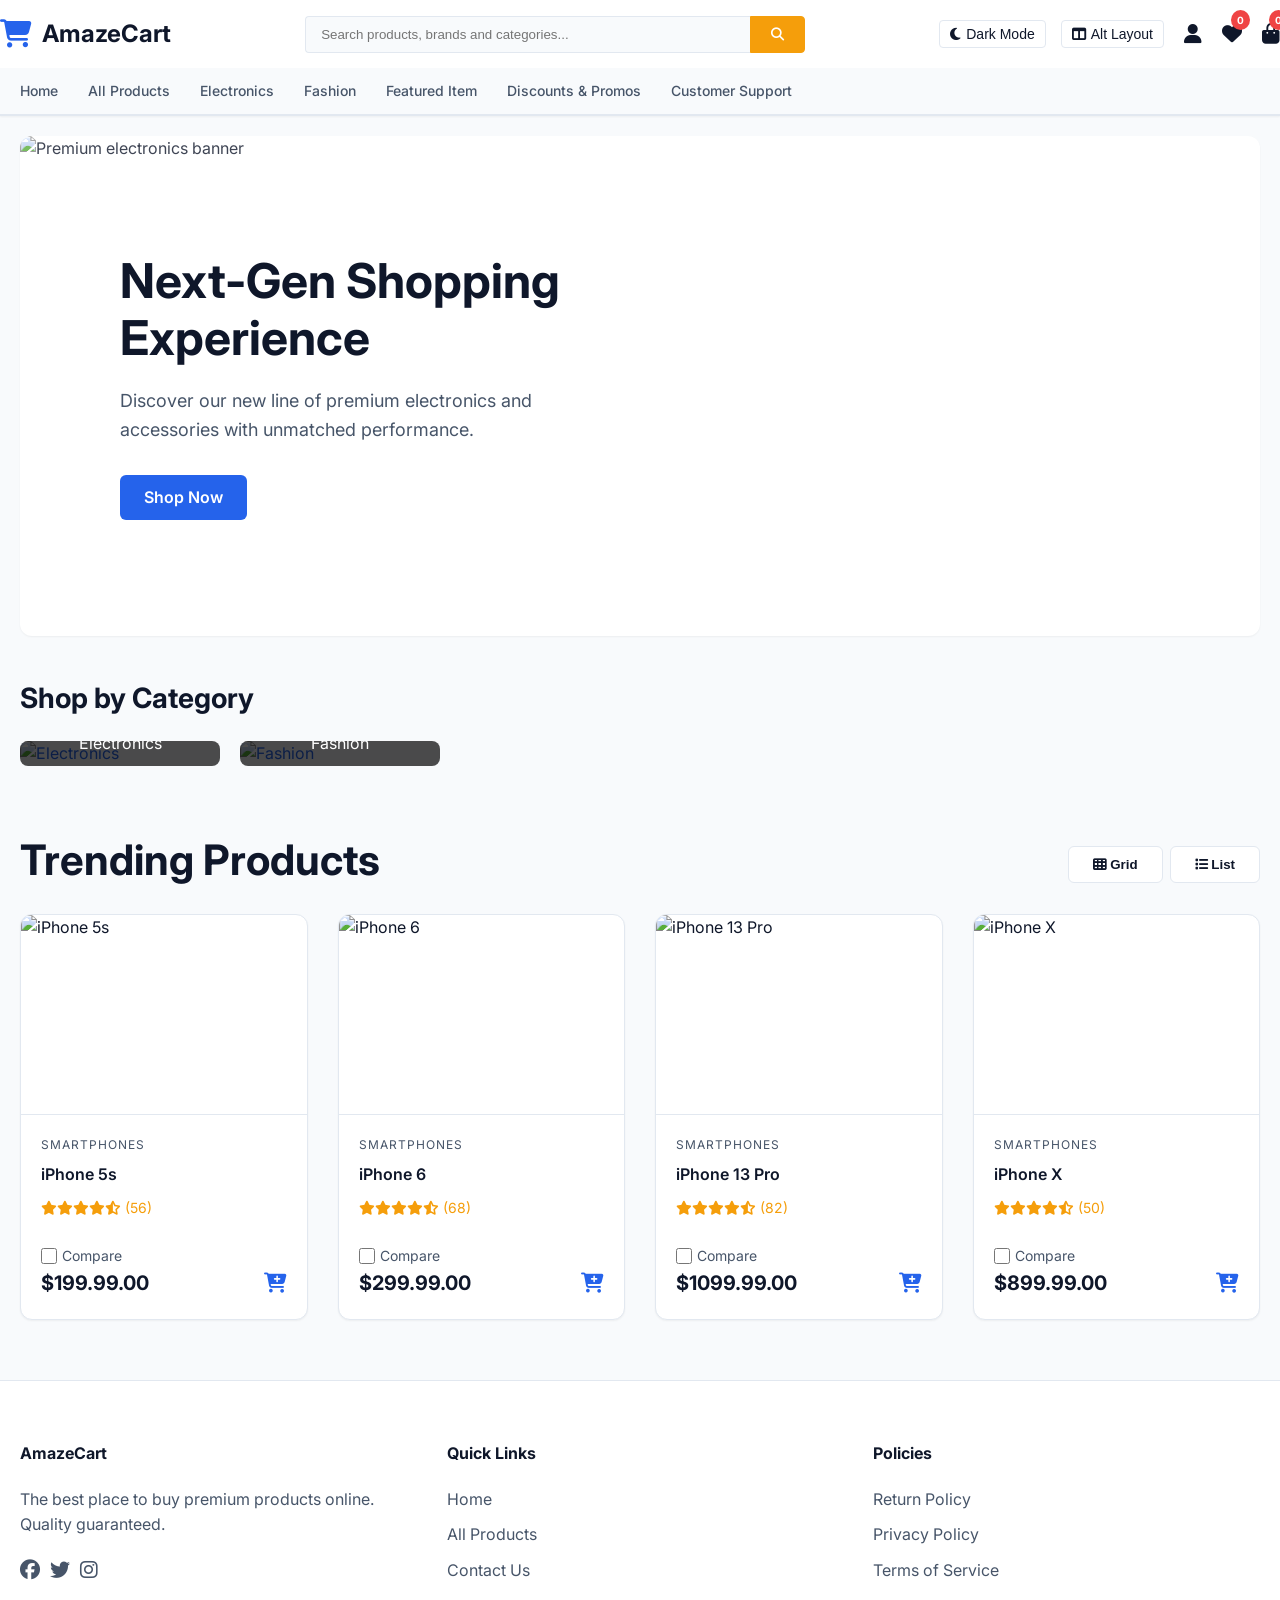
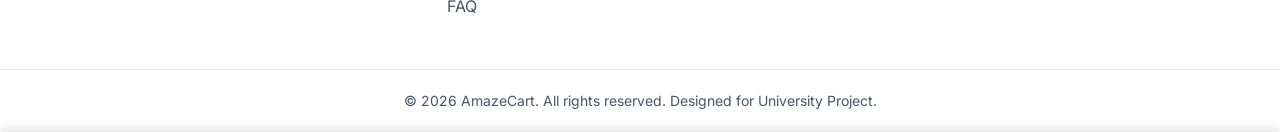
==== index.html @ 75f3d653 "first commit" ====
<!DOCTYPE html>
<html lang="en" data-theme="light">
<head>
  <meta charset="UTF-8">
  <meta name="viewport" content="width=device-width, initial-scale=1.0">
  <title>AmazeCart - Professional Online Shopping</title>
  <meta name="description" content="AmazeCart is a highly professional e-commerce platform offering premium products with dynamic features.">
  
  <!-- FontAwesome for Icons -->
  <link rel="stylesheet" href="https://cdnjs.cloudflare.com/ajax/libs/font-awesome/6.4.0/css/all.min.css">
  <!-- Stylesheet -->
  <link rel="stylesheet" href="styles/main.css">
</head>
<body>

 <!-- Header -->
  <header>
    <div class="container top-bar">
      <div class="logo">
        <i class="fas fa-shopping-cart"></i>
        <span>AmazeCart</span>
      </div>
      
      <div class="search-bar">
        <input type="text" placeholder="Search products, brands and categories...">
        <button type="submit"><i class="fas fa-search"></i></button>
      </div>
      
      <div class="nav-icons">
        <div class="controls">
          <button id="theme-toggle" class="theme-toggle">
            <i class="fas fa-moon"></i> Dark Mode
          </button>
          <button id="layout-toggle" class="layout-toggle">
            <i class="fas fa-columns"></i> Alt Layout
          </button>
        </div>
        
        <a href="login.html" class="nav-icon" title="Login / Register">
          <i class="fas fa-user"></i>
        </a>
        <div class="nav-icon" title="Wishlist">
          <i class="fas fa-heart"></i>
          <span class="badge">0</span>
        </div>
        <a href="cart.html" class="nav-icon" title="Cart">
          <i class="fas fa-shopping-bag"></i>
          <span class="badge cart-count">0</span>
        </a>
      </div>
    </div>
    
    <nav class="main-nav">
      <div class="container">
        <ul>
          <li><a href="index.html">Home</a></li>
          <li><a href="products.html">All Products</a></li>
          <li><a href="products.html?category=electronics">Electronics</a></li>
          <li><a href="products.html?category=fashion">Fashion</a></li>
          <li><a href="product-details.html">Featured Item</a></li>
          <li><a href="discounts.html">Discounts &amp; Promos</a></li>
          <li><a href="feedback.html">Customer Support</a></li>
        </ul>
      </div>
    </nav>
  </header>

  <main class="container">
    <!-- Hero Section -->
    <section class="hero">
      <img src="https://images.unsplash.com/photo-1607082348824-0a96f2a4b9da?auto=format&fit=crop&q=80&w=2070" alt="Premium electronics banner" class="hero-bg">
      <div class="hero-content">
        <h1>Next-Gen Shopping Experience</h1>
        <p>Discover our new line of premium electronics and accessories with unmatched performance.</p>
        <a href="products.html" class="btn btn-primary">Shop Now</a>
      </div>
    </section>

    <!-- Categories -->
    <section>
      <h2 class="section-title">Shop by Category</h2>
      <!-- Image Links with Captions -->
      <div style="display: flex; gap: 20px; overflow-x: auto; padding-bottom: 20px;">
        <figure style="min-width: 200px; border-radius: 8px; overflow: hidden; position: relative;">
          <a href="products.html?category=electronics">
            <img src="https://images.unsplash.com/photo-1498049794561-7780e7231661?auto=format&fit=crop&q=80&w=600" alt="Electronics" style="width: 100%; height: 150px; object-fit: cover;">
            <figcaption style="position: absolute; bottom: 0; background: rgba(0,0,0,0.7); color: white; width: 100%; text-align: center; padding: 10px;">Electronics</figcaption>
          </a>
        </figure>
        <figure style="min-width: 200px; border-radius: 8px; overflow: hidden; position: relative;">
          <a href="products.html?category=fashion">
            <img src="https://images.unsplash.com/photo-1445205170230-053b83016050?auto=format&fit=crop&q=80&w=600" alt="Fashion" style="width: 100%; height: 150px; object-fit: cover;">
            <figcaption style="position: absolute; bottom: 0; background: rgba(0,0,0,0.7); color: white; width: 100%; text-align: center; padding: 10px;">Fashion</figcaption>
          </a>
        </figure>
      </div>
    </section>

    <!-- Featured Products -->
    <section>
      <div class="section-title">
        <h2>Trending Products</h2>
        <div>
          <button id="grid-view-btn" class="btn btn-secondary active"><i class="fas fa-th"></i> Grid</button>
          <button id="list-view-btn" class="btn btn-secondary"><i class="fas fa-list"></i> List</button>
        </div>
      </div>
      
      <div id="product-container" class="product-grid">
        <div class="product-card">
          <span class="badge-discount">-20%</span>
            <img src="https://cdn.dummyjson.com/product-images/smartphones/iphone-5s/thumbnail.webp" alt="iPhone 5s" class="product-card-img">
          <div class="product-card-body">
            <div class="product-category">Smartphones</div>
            <a href="product-details.html"><h3 class="product-title">iPhone 5s</h3></a>
            <div class="product-rating">
              <i class="fas fa-star"></i><i class="fas fa-star"></i><i class="fas fa-star"></i><i class="fas fa-star"></i><i class="fas fa-star-half-alt"></i> (56)
            </div>
            <label class="compare-label"><input type="checkbox" class="compare-checkbox" data-id="p1" data-title="iPhone 5s" data-image="https://cdn.dummyjson.com/product-images/smartphones/iphone-5s/thumbnail.webp" data-price="$199.99.00" data-category="Smartphones" data-rating="2.83 / 5"> Compare</label>
            <div class="product-price-row">
              <span class="product-price">$199.99.00</span>
              <button class="add-to-cart-btn" title="Add to Cart"><i class="fas fa-cart-plus"></i></button>
            </div>
          </div>
        </div>
        <div class="product-card">
          <img src="https://cdn.dummyjson.com/product-images/smartphones/iphone-6/thumbnail.webp" alt="iPhone 6" class="product-card-img">
          <div class="product-card-body">
            <div class="product-category">Smartphones</div>
            <a href="product-details.html"><h3 class="product-title">iPhone 6</h3></a>
            <div class="product-rating">
              <i class="fas fa-star"></i><i class="fas fa-star"></i><i class="fas fa-star"></i><i class="fas fa-star"></i><i class="fas fa-star-half-alt"></i> (68)
            </div>
            <label class="compare-label"><input type="checkbox" class="compare-checkbox" data-id="p2" data-title="iPhone 6" data-image="https://cdn.dummyjson.com/product-images/smartphones/iphone-6/thumbnail.webp" data-price="$299.99.00" data-category="Smartphones" data-rating="3.41 / 5"> Compare</label>
            <div class="product-price-row">
              <span class="product-price">$299.99.00</span>
              <button class="add-to-cart-btn" title="Add to Cart"><i class="fas fa-cart-plus"></i></button>
            </div>
          </div>
        </div>
        <div class="product-card">
          <img src="https://cdn.dummyjson.com/product-images/smartphones/iphone-13-pro/thumbnail.webp" alt="iPhone 13 Pro" class="product-card-img">
          <div class="product-card-body">
            <div class="product-category">Smartphones</div>
            <a href="product-details.html"><h3 class="product-title">iPhone 13 Pro</h3></a>
            <div class="product-rating">
              <i class="fas fa-star"></i><i class="fas fa-star"></i><i class="fas fa-star"></i><i class="fas fa-star"></i><i class="fas fa-star-half-alt"></i> (82)
            </div>
            <label class="compare-label"><input type="checkbox" class="compare-checkbox" data-id="p3" data-title="iPhone 13 Pro" data-image="https://cdn.dummyjson.com/product-images/smartphones/iphone-13-pro/thumbnail.webp" data-price="$1099.99.00" data-category="Smartphones" data-rating="4.12 / 5"> Compare</label>
            <div class="product-price-row">
              <span class="product-price">$1099.99.00</span>
              <button class="add-to-cart-btn" title="Add to Cart"><i class="fas fa-cart-plus"></i></button>
            </div>
          </div>
        </div>
        <div class="product-card">
          <img src="https://cdn.dummyjson.com/product-images/smartphones/iphone-x/thumbnail.webp" alt="iPhone X" class="product-card-img">
          <div class="product-card-body">
            <div class="product-category">Smartphones</div>
            <a href="product-details.html"><h3 class="product-title">iPhone X</h3></a>
            <div class="product-rating">
              <i class="fas fa-star"></i><i class="fas fa-star"></i><i class="fas fa-star"></i><i class="fas fa-star"></i><i class="fas fa-star-half-alt"></i> (50)
            </div>
            <label class="compare-label"><input type="checkbox" class="compare-checkbox" data-id="p4" data-title="iPhone X" data-image="https://cdn.dummyjson.com/product-images/smartphones/iphone-x/thumbnail.webp" data-price="$899.99.00" data-category="Smartphones" data-rating="2.51 / 5"> Compare</label>
            <div class="product-price-row">
              <span class="product-price">$899.99.00</span>
              <button class="add-to-cart-btn" title="Add to Cart"><i class="fas fa-cart-plus"></i></button>
            </div>
          </div>
        </div>
      </div>
    </section>
  </main>

  <!-- Footer -->
  <footer>
    <div class="container footer-grid">
      <div class="footer-col">
        <h4>AmazeCart</h4>
        <p style="color: var(--text-secondary); margin-bottom: 20px;">The best place to buy premium products online. Quality guaranteed.</p>
        <div style="display: flex; gap: 10px;">
          <a href="#"><i class="fab fa-facebook fa-lg"></i></a>
          <a href="#"><i class="fab fa-twitter fa-lg"></i></a>
          <a href="#"><i class="fab fa-instagram fa-lg"></i></a>
        </div>
      </div>
      <div class="footer-col">
        <h4>Quick Links</h4>
        <ul>
          <li><a href="index.html">Home</a></li>
          <li><a href="products.html">All Products</a></li>
          <li><a href="feedback.html">Contact Us</a></li>
          <li><a href="#">FAQ</a></li>
        </ul>
      </div>
      <div class="footer-col">
        <h4>Policies</h4>
        <ul>
          <li><a href="#">Return Policy</a></li>
          <li><a href="#">Privacy Policy</a></li>
          <li><a href="#">Terms of Service</a></li>
        </ul>
      </div>
    </div>
    <div class="footer-bottom">
      &copy; 2026 AmazeCart. All rights reserved. Designed for University Project.
    </div>
  </footer>

  <!-- Comparison Bar -->
  <div id="compare-bar" class="compare-bar">
    <div class="container" style="display: flex; justify-content: space-between; align-items: center; width: 100%;">
      <div id="compare-bar-content" class="compare-bar-content">
      </div>
      <div class="compare-actions">
        <span><span id="compare-count">0</span> / 4</span>
        <button id="clear-compare-btn" class="btn btn-secondary">Clear</button>
        <button id="compare-btn" class="btn btn-primary">Compare</button>
      </div>
    </div>
  </div>

  <!-- Comparison Modal -->
  <div id="compare-modal" class="compare-modal">
    <div class="compare-modal-content">
      <button id="close-compare-modal" class="close-modal"><i class="fas fa-times"></i></button>
      <h2>Product Comparison</h2>
      <div style="overflow-x: auto;">
        <table class="compare-table">
          <thead>
            <tr id="compare-table-head">
              <th>Product Feature</th>
            </tr>
          </thead>
          <tbody>
            <tr id="compare-table-price">
              <th>Price</th>
            </tr>
            <tr id="compare-table-category">
              <th>Category</th>
            </tr>
            <tr id="compare-table-rating">
              <th>Rating</th>
            </tr>
          </tbody>
        </table>
      </div>
    </div>
  </div>

  <script src="scripts/main.js"></script>
</body>
</html>
---- styles/main.css ----
@import url('https://fonts.googleapis.com/css2?family=Inter:wght@300;400;500;600;700&display=swap');

:root {
  /* Default Light Theme (Theme 1) */
  --bg-color: #f8fafc;
  --surface-color: #ffffff;
  --text-primary: #0f172a;
  --text-secondary: #475569;
  --accent-primary: #2563eb;
  --accent-hover: #1d4ed8;
  --accent-secondary: #f59e0b;
  --border-color: #e2e8f0;
  --success-color: #10b981;
  --error-color: #ef4444;
  --shadow-sm: 0 1px 2px 0 rgba(0, 0, 0, 0.05);
  --shadow-md: 0 4px 6px -1px rgba(0, 0, 0, 0.1), 0 2px 4px -1px rgba(0, 0, 0, 0.06);
  --shadow-lg: 0 10px 15px -3px rgba(0, 0, 0, 0.1), 0 4px 6px -2px rgba(0, 0, 0, 0.05);
  --transition-speed: 0.3s;
  --layout-container-width: 1280px;
}

[data-theme="dark"] {
  /* Dark Theme (Theme 2) */
  --bg-color: #0f172a;
  --surface-color: #1e293b;
  --text-primary: #f8fafc;
  --text-secondary: #94a3b8;
  --accent-primary: #3b82f6;
  --accent-hover: #60a5fa;
  --accent-secondary: #fbbf24;
  --border-color: #334155;
  --shadow-sm: 0 1px 2px 0 rgba(0,0,0,0.5);
  --shadow-md: 0 4px 6px -1px rgba(0,0,0,0.5), 0 2px 4px -1px rgba(0,0,0,0.3);
  --shadow-lg: 0 10px 15px -3px rgba(0,0,0,0.5), 0 4px 6px -2px rgba(0,0,0,0.3);
}

* {
  margin: 0;
  padding: 0;
  box-sizing: border-box;
}

body {
  font-family: 'Inter', sans-serif;
  background-color: var(--bg-color);
  color: var(--text-primary);
  line-height: 1.6;
  transition: background-color var(--transition-speed) ease, color var(--transition-speed) ease;
}

a {
  text-decoration: none;
  color: var(--accent-primary);
  transition: color 0.2s ease;
}

a:hover {
  color: var(--accent-hover);
}

ul {
  list-style: none;
}

.container {
  max-width: var(--layout-container-width);
  margin: 0 auto;
  padding: 0 20px;
}

/* Header */
header {
  background-color: var(--surface-color);
  border-bottom: 1px solid var(--border-color);
  position: sticky;
  top: 0;
  z-index: 100;
  box-shadow: var(--shadow-sm);
  transition: background-color var(--transition-speed), border-color var(--transition-speed);
}

.top-bar {
  display: flex;
  justify-content: space-between;
  align-items: center;
  padding: 15px 0;
}

.logo {
  font-size: 24px;
  font-weight: 700;
  color: var(--text-primary);
  display: flex;
  align-items: center;
  gap: 10px;
}

.logo i {
  color: var(--accent-primary);
  font-size: 28px;
}

.search-bar {
  display: flex;
  flex: 1;
  max-width: 500px;
  margin: 0 40px;
}

.search-bar input {
  width: 100%;
  padding: 10px 15px;
  border: 1px solid var(--border-color);
  border-right: none;
  border-radius: 4px 0 0 4px;
  background-color: var(--bg-color);
  color: var(--text-primary);
  outline: none;
}

.search-bar button {
  padding: 10px 20px;
  background-color: var(--accent-secondary);
  border: 1px solid var(--accent-secondary);
  border-radius: 0 4px 4px 0;
  color: #fff;
  cursor: pointer;
  transition: background-color 0.2s;
}

.search-bar button:hover {
  background-color: #d97706;
}

.nav-icons {
  display: flex;
  gap: 20px;
  align-items: center;
}

.nav-icon {
  color: var(--text-primary);
  font-size: 20px;
  position: relative;
  cursor: pointer;
}

.nav-icon .badge {
  position: absolute;
  top: -8px;
  right: -8px;
  background-color: var(--error-color);
  color: white;
  font-size: 10px;
  font-weight: bold;
  padding: 2px 6px;
  border-radius: 50%;
}

nav.main-nav {
  background-color: var(--bg-color);
  border-bottom: 1px solid var(--border-color);
}

nav.main-nav ul {
  display: flex;
  gap: 30px;
  padding: 10px 0;
}

nav.main-nav a {
  color: var(--text-secondary);
  font-weight: 500;
  font-size: 14px;
}

nav.main-nav a:hover {
  color: var(--accent-primary);
}

/* Theme / Layout Toggle Controls */
.controls {
  display: flex;
  align-items: center;
  gap: 15px;
}

.theme-toggle, .layout-toggle {
  background: none;
  border: 1px solid var(--border-color);
  color: var(--text-primary);
  padding: 5px 10px;
  border-radius: 4px;
  cursor: pointer;
  font-size: 14px;
  display: flex;
  align-items: center;
  gap: 5px;
}

/* Footer */
footer {
  background-color: var(--surface-color);
  padding: 60px 0 20px;
  margin-top: 60px;
  border-top: 1px solid var(--border-color);
}

.footer-grid {
  display: grid;
  grid-template-columns: repeat(auto-fit, minmax(200px, 1fr));
  gap: 40px;
  margin-bottom: 40px;
}

.footer-col h4 {
  margin-bottom: 20px;
  color: var(--text-primary);
}

.footer-col ul li {
  margin-bottom: 10px;
}

.footer-col a {
  color: var(--text-secondary);
}

.footer-col a:hover {
  color: var(--accent-primary);
}

.footer-bottom {
  text-align: center;
  padding-top: 20px;
  border-top: 1px solid var(--border-color);
  color: var(--text-secondary);
  font-size: 14px;
}

/* Buttons */
.btn {
  display: inline-block;
  padding: 10px 24px;
  border-radius: 6px;
  font-weight: 600;
  cursor: pointer;
  text-align: center;
  border: none;
  transition: all 0.2s ease;
}

.btn-primary {
  background-color: var(--accent-primary);
  color: #fff;
}

.btn-primary:hover {
  background-color: var(--accent-hover);
  color: #fff;
}

.btn-secondary {
  background-color: var(--surface-color);
  color: var(--text-primary);
  border: 1px solid var(--border-color);
}

.btn-secondary:hover {
  background-color: var(--bg-color);
}

/* Hero Section */
.hero {
  position: relative;
  height: 500px;
  display: flex;
  align-items: center;
  background: var(--surface-color);
  overflow: hidden;
  margin-top: 20px;
  border-radius: 12px;
  box-shadow: var(--shadow-sm);
}

.hero img.hero-bg {
  position: absolute;
  top: 0;
  left: 0;
  width: 100%;
  height: 100%;
  object-fit: cover;
  z-index: 1;
  opacity: 0.8;
}

.hero-content {
  position: relative;
  z-index: 2;
  padding: 60px;
  max-width: 600px;
  background: rgba(var(--bg-color), 0.8);
  backdrop-filter: blur(5px);
  border-radius: 8px;
  margin-left: 40px;
}

.hero-content h1 {
  font-size: 48px;
  margin-bottom: 20px;
  line-height: 1.2;
}

.hero-content p {
  font-size: 18px;
  margin-bottom: 30px;
  color: var(--text-secondary);
}

/* Section Titles */
.section-title {
  font-size: 28px;
  margin: 40px 0 20px;
  color: var(--text-primary);
  display: flex;
  justify-content: space-between;
  align-items: center;
}

/* Product Grid */
.product-grid {
  display: grid;
  grid-template-columns: repeat(auto-fill, minmax(250px, 1fr));
  gap: 30px;
}

/* Product Card */
.product-card {
  background-color: var(--surface-color);
  border-radius: 12px;
  overflow: hidden;
  box-shadow: var(--shadow-sm);
  transition: transform var(--transition-speed), box-shadow var(--transition-speed);
  border: 1px solid var(--border-color);
  display: flex;
  flex-direction: column;
}

.product-card:hover {
  transform: translateY(-5px);
  box-shadow: var(--shadow-lg);
}

.product-card-img {
  width: 100%;
  height: 200px;
  object-fit: cover;
  border-bottom: 1px solid var(--border-color);
}

.product-card-body {
  padding: 20px;
  flex: 1;
  display: flex;
  flex-direction: column;
}

.product-category {
  font-size: 12px;
  text-transform: uppercase;
  color: var(--text-secondary);
  letter-spacing: 1px;
  margin-bottom: 8px;
}

.product-title {
  font-size: 16px;
  font-weight: 600;
  margin-bottom: 10px;
  color: var(--text-primary);
}

.product-rating {
  color: var(--accent-secondary);
  font-size: 14px;
  margin-bottom: 15px;
}

.product-price-row {
  display: flex;
  justify-content: space-between;
  align-items: center;
  margin-top: auto;
}

.product-price {
  font-size: 20px;
  font-weight: 700;
  color: var(--text-primary);
}

.add-to-cart-btn {
  background: none;
  border: none;
  color: var(--accent-primary);
  font-size: 20px;
  cursor: pointer;
  transition: transform 0.2s;
}

.add-to-cart-btn:hover {
  transform: scale(1.1);
}

/* List View Layout for Products */
.product-list-layout {
  display: flex;
  flex-direction: column;
  gap: 20px;
}

.product-list-layout .product-card {
  flex-direction: row;
  height: 200px;
}

.product-list-layout .product-card-img {
  width: 250px;
  height: 100%;
  border-bottom: none;
  border-right: 1px solid var(--border-color);
}

.product-list-layout .product-card-body {
  justify-content: center;
}

/* Custom Alternative Theme Layout Classes */
body.layout-alternative .container {
  max-width: 100%;
  padding: 0 40px;
}
body.layout-alternative header .container {
  flex-direction: column;
}
body.layout-alternative .search-bar {
  margin: 15px 0;
  max-width: 100%;
}
body.layout-alternative nav.main-nav ul {
  justify-content: center;
}

/* Badges */
.badge-discount {
  position: absolute;
  top: 10px;
  left: 10px;
  background: var(--error-color);
  color: white;
  padding: 4px 8px;
  border-radius: 4px;
  font-size: 12px;
  font-weight: bold;
}

/* Comparison Feature */
.compare-label {
  display: flex;
  align-items: center;
  gap: 5px;
  font-size: 14px;
  color: var(--text-secondary);
  margin-top: 10px;
  cursor: pointer;
}

.compare-checkbox {
  accent-color: var(--accent-primary);
  width: 16px;
  height: 16px;
  cursor: pointer;
}

.compare-bar {
  position: fixed;
  bottom: -100%;
  left: 0;
  width: 100%;
  background: var(--surface-color);
  box-shadow: 0 -4px 10px rgba(0,0,0,0.1);
  padding: 15px 20px;
  display: flex;
  justify-content: space-between;
  align-items: center;
  transition: bottom 0.3s ease;
  z-index: 1000;
  border-top: 1px solid var(--border-color);
}

.compare-bar.active {
  bottom: 0;
}

.compare-bar-content {
  display: flex;
  gap: 15px;
  align-items: center;
  flex: 1;
  overflow-x: auto;
}

.compare-item-preview {
  position: relative;
  width: 50px;
  height: 50px;
  border-radius: 4px;
  border: 1px solid var(--border-color);
  overflow: hidden;
}

.compare-item-preview img {
  width: 100%;
  height: 100%;
  object-fit: cover;
}

.remove-compare-item {
  position: absolute;
  top: 0;
  right: 0;
  background: rgba(255, 0, 0, 0.8);
  color: white;
  border: none;
  width: 16px;
  height: 16px;
  font-size: 10px;
  cursor: pointer;
  display: flex;
  align-items: center;
  justify-content: center;
}

.compare-actions {
  display: flex;
  gap: 10px;
  align-items: center;
}

.compare-actions span {
  font-weight: 600;
  margin-right: 15px;
}

/* Comparison Modal */
.compare-modal {
  position: fixed;
  top: 0;
  left: 0;
  width: 100%;
  height: 100%;
  background: rgba(0, 0, 0, 0.5);
  display: flex;
  align-items: center;
  justify-content: center;
  z-index: 2000;
  opacity: 0;
  pointer-events: none;
  transition: opacity 0.3s;
}

.compare-modal.active {
  opacity: 1;
  pointer-events: auto;
}

.compare-modal-content {
  background: var(--surface-color);
  width: 90%;
  max-width: 1000px;
  max-height: 90vh;
  border-radius: 12px;
  padding: 30px;
  overflow-y: auto;
  position: relative;
  box-shadow: var(--shadow-lg);
}

.close-modal {
  position: absolute;
  top: 15px;
  right: 15px;
  background: none;
  border: none;
  font-size: 24px;
  color: var(--text-secondary);
  cursor: pointer;
}

.close-modal:hover {
  color: var(--error-color);
}

.compare-table {
  width: 100%;
  border-collapse: collapse;
  margin-top: 20px;
}

.compare-table th, .compare-table td {
  border: 1px solid var(--border-color);
  padding: 15px;
  text-align: center;
}

.compare-table th {
  background: var(--bg-color);
  font-weight: 600;
  width: 150px;
  text-align: left;
}

.compare-table img {
  width: 150px;
  height: 150px;
  object-fit: cover;
  border-radius: 8px;
  margin-bottom: 10px;
}
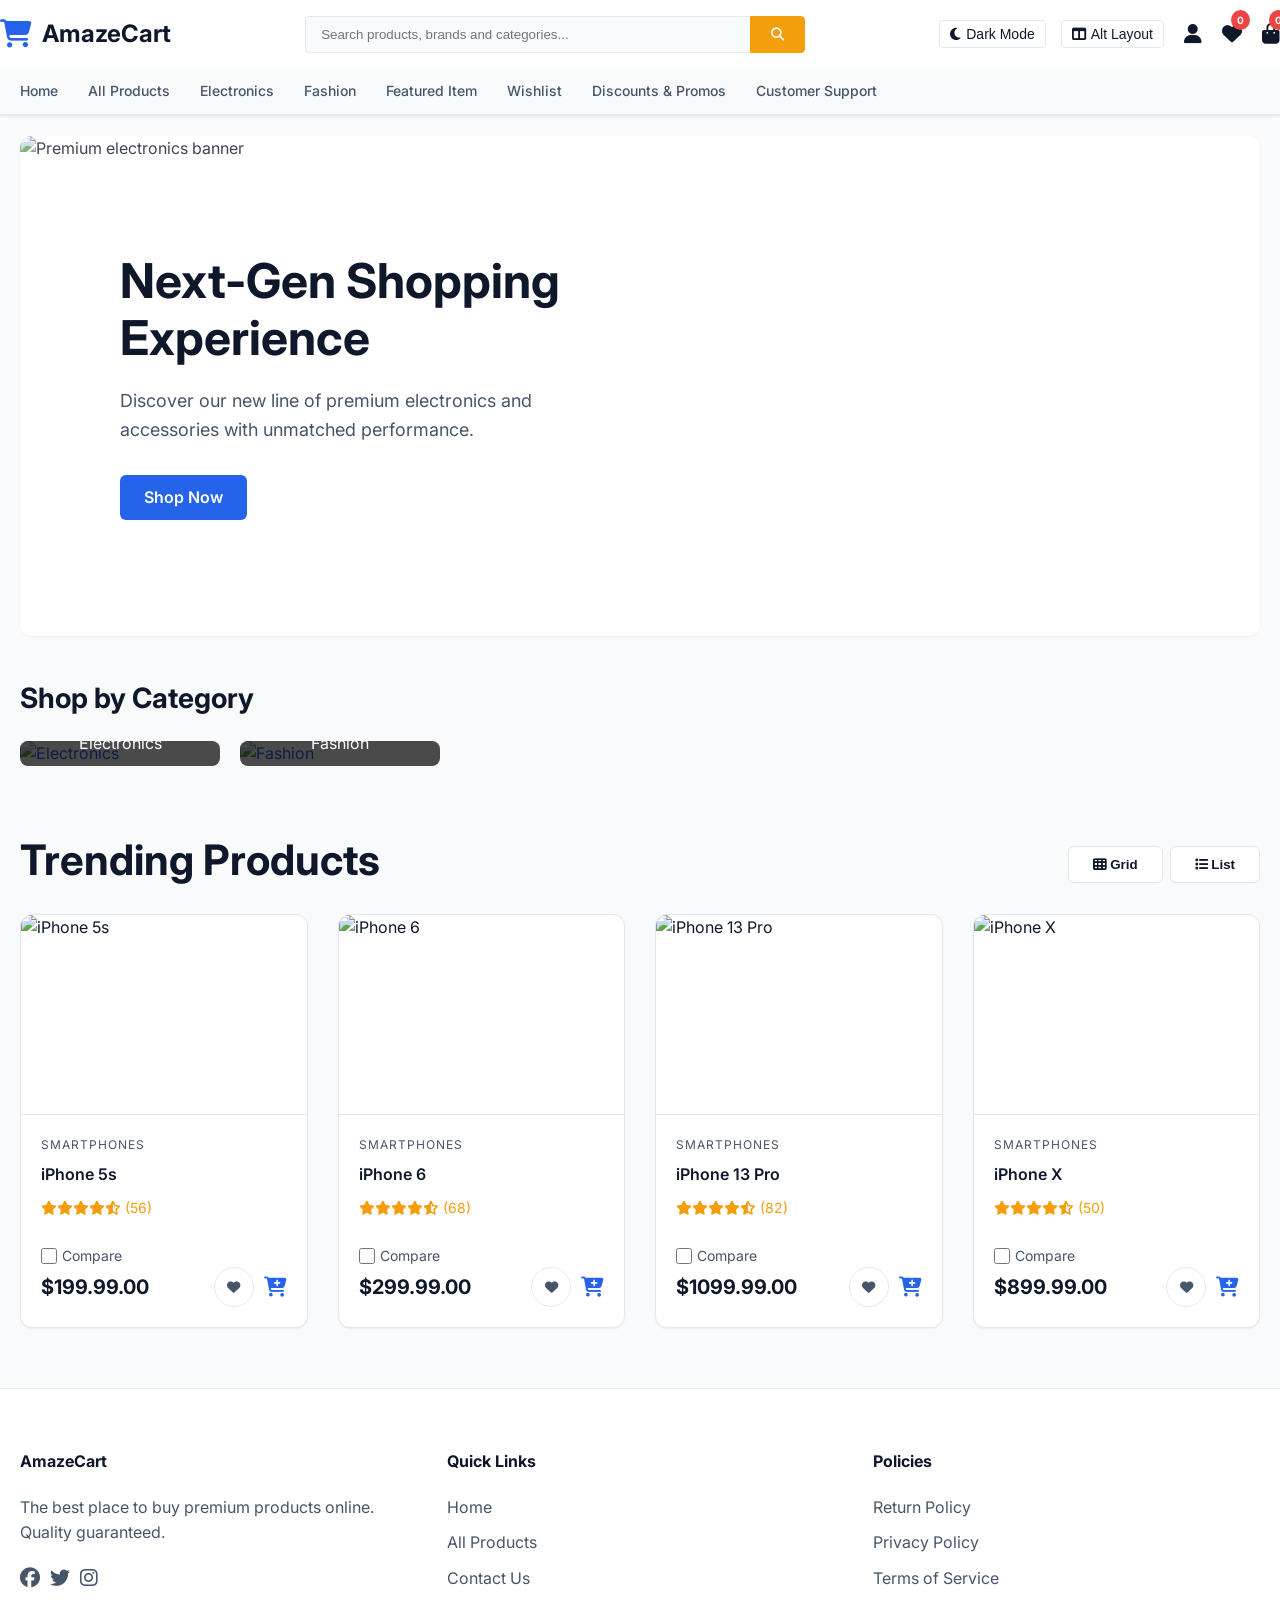
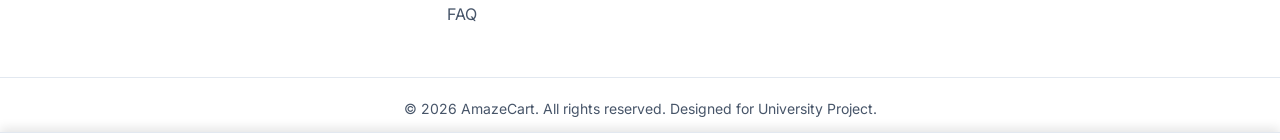
==== commit e7c83149: "Done" ====
--- a/index.html
+++ b/index.html
@@ -39,10 +39,10 @@
         <a href="login.html" class="nav-icon" title="Login / Register">
           <i class="fas fa-user"></i>
         </a>
-        <div class="nav-icon" title="Wishlist">
+        <a href="wishlist.html" class="nav-icon" title="Wishlist">
           <i class="fas fa-heart"></i>
-          <span class="badge">0</span>
-        </div>
+          <span class="badge wishlist-count">0</span>
+        </a>
         <a href="cart.html" class="nav-icon" title="Cart">
           <i class="fas fa-shopping-bag"></i>
           <span class="badge cart-count">0</span>
@@ -58,6 +58,7 @@
           <li><a href="products.html?category=electronics">Electronics</a></li>
           <li><a href="products.html?category=fashion">Fashion</a></li>
           <li><a href="product-details.html">Featured Item</a></li>
+          <li><a href="wishlist.html">Wishlist</a></li>
           <li><a href="discounts.html">Discounts &amp; Promos</a></li>
           <li><a href="feedback.html">Customer Support</a></li>
         </ul>
--- a/styles/main.css
+++ b/styles/main.css
@@ -393,6 +393,12 @@
   margin-top: auto;
 }
 
+.product-quick-actions {
+  display: flex;
+  align-items: center;
+  gap: 10px;
+}
+
 .product-price {
   font-size: 20px;
   font-weight: 700;
@@ -410,6 +416,28 @@
 
 .add-to-cart-btn:hover {
   transform: scale(1.1);
+}
+
+.wishlist-toggle-btn {
+  width: 40px;
+  height: 40px;
+  border: 1px solid var(--border-color);
+  border-radius: 50%;
+  background: var(--surface-color);
+  color: var(--text-secondary);
+  cursor: pointer;
+  transition: all 0.2s ease;
+}
+
+.wishlist-toggle-btn:hover,
+.wishlist-toggle-btn.is-active,
+.wishlist-detail-btn.is-active {
+  color: var(--error-color);
+  border-color: rgba(239, 68, 68, 0.35);
+}
+
+.wishlist-detail-btn {
+  min-width: 220px;
 }
 
 /* List View Layout for Products */
@@ -628,3 +656,76 @@
   margin-bottom: 10px;
 }
 
+.empty-state {
+  background: var(--surface-color);
+  border: 1px dashed var(--border-color);
+  border-radius: 12px;
+  padding: 40px 24px;
+  text-align: center;
+  color: var(--text-secondary);
+}
+
+.empty-state i {
+  font-size: 32px;
+  color: var(--accent-primary);
+  margin-bottom: 12px;
+}
+
+.empty-state h3 {
+  color: var(--text-primary);
+  margin-bottom: 8px;
+}
+
+.link-btn {
+  background: none;
+  border: none;
+  color: var(--accent-primary);
+  cursor: pointer;
+  font: inherit;
+  padding: 0;
+}
+
+.link-btn:hover {
+  color: var(--accent-hover);
+}
+
+.wishlist-grid {
+  display: grid;
+  grid-template-columns: repeat(auto-fit, minmax(260px, 1fr));
+  gap: 24px;
+}
+
+.wishlist-card {
+  background: var(--surface-color);
+  border: 1px solid var(--border-color);
+  border-radius: 12px;
+  overflow: hidden;
+  box-shadow: var(--shadow-sm);
+}
+
+.wishlist-card-img {
+  width: 100%;
+  height: 220px;
+  object-fit: cover;
+  border-bottom: 1px solid var(--border-color);
+}
+
+.wishlist-card-body {
+  padding: 20px;
+}
+
+.wishlist-card-price {
+  font-size: 22px;
+  font-weight: 700;
+  margin: 16px 0;
+}
+
+.wishlist-card-actions {
+  display: flex;
+  flex-direction: column;
+  gap: 10px;
+}
+
+.wishlist-remove-btn {
+  color: var(--error-color);
+}
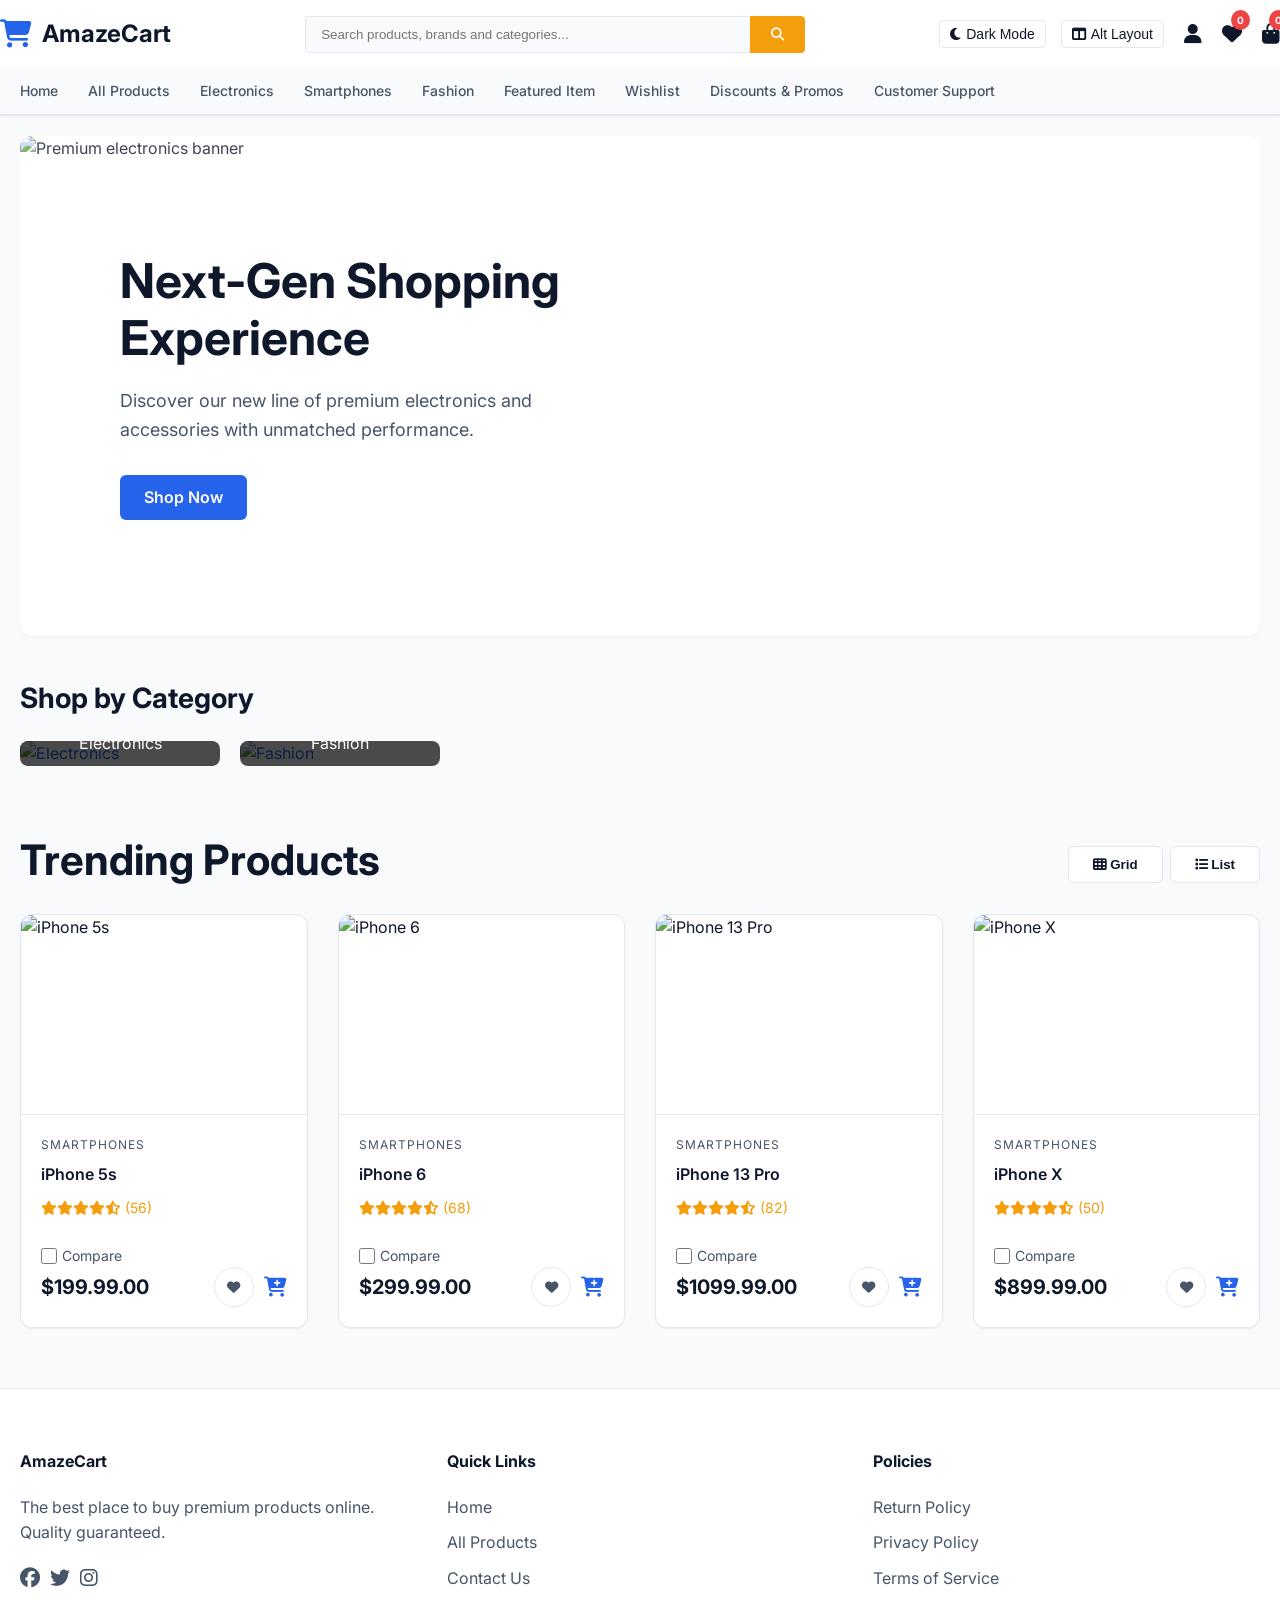
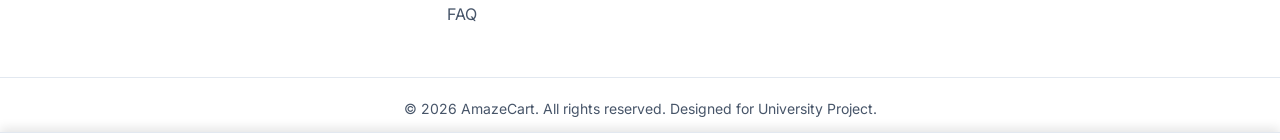
==== commit 02a92527: "done" ====
--- a/index.html
+++ b/index.html
@@ -55,8 +55,9 @@
         <ul>
           <li><a href="index.html">Home</a></li>
           <li><a href="products.html">All Products</a></li>
-          <li><a href="products.html?category=electronics">Electronics</a></li>
-          <li><a href="products.html?category=fashion">Fashion</a></li>
+          <li><a href="products.html?category=Laptops">Electronics</a></li>
+          <li><a href="products.html?category=Smartphones">Smartphones</a></li>
+          <li><a href="products.html?category=Mens%20Shoes">Fashion</a></li>
           <li><a href="product-details.html">Featured Item</a></li>
           <li><a href="wishlist.html">Wishlist</a></li>
           <li><a href="discounts.html">Discounts &amp; Promos</a></li>
@@ -89,7 +90,7 @@
           </a>
         </figure>
         <figure style="min-width: 200px; border-radius: 8px; overflow: hidden; position: relative;">
-          <a href="products.html?category=fashion">
+          <a href="products.html?category=Mens%20Shoes">
             <img src="https://images.unsplash.com/photo-1445205170230-053b83016050?auto=format&fit=crop&q=80&w=600" alt="Fashion" style="width: 100%; height: 150px; object-fit: cover;">
             <figcaption style="position: absolute; bottom: 0; background: rgba(0,0,0,0.7); color: white; width: 100%; text-align: center; padding: 10px;">Fashion</figcaption>
           </a>
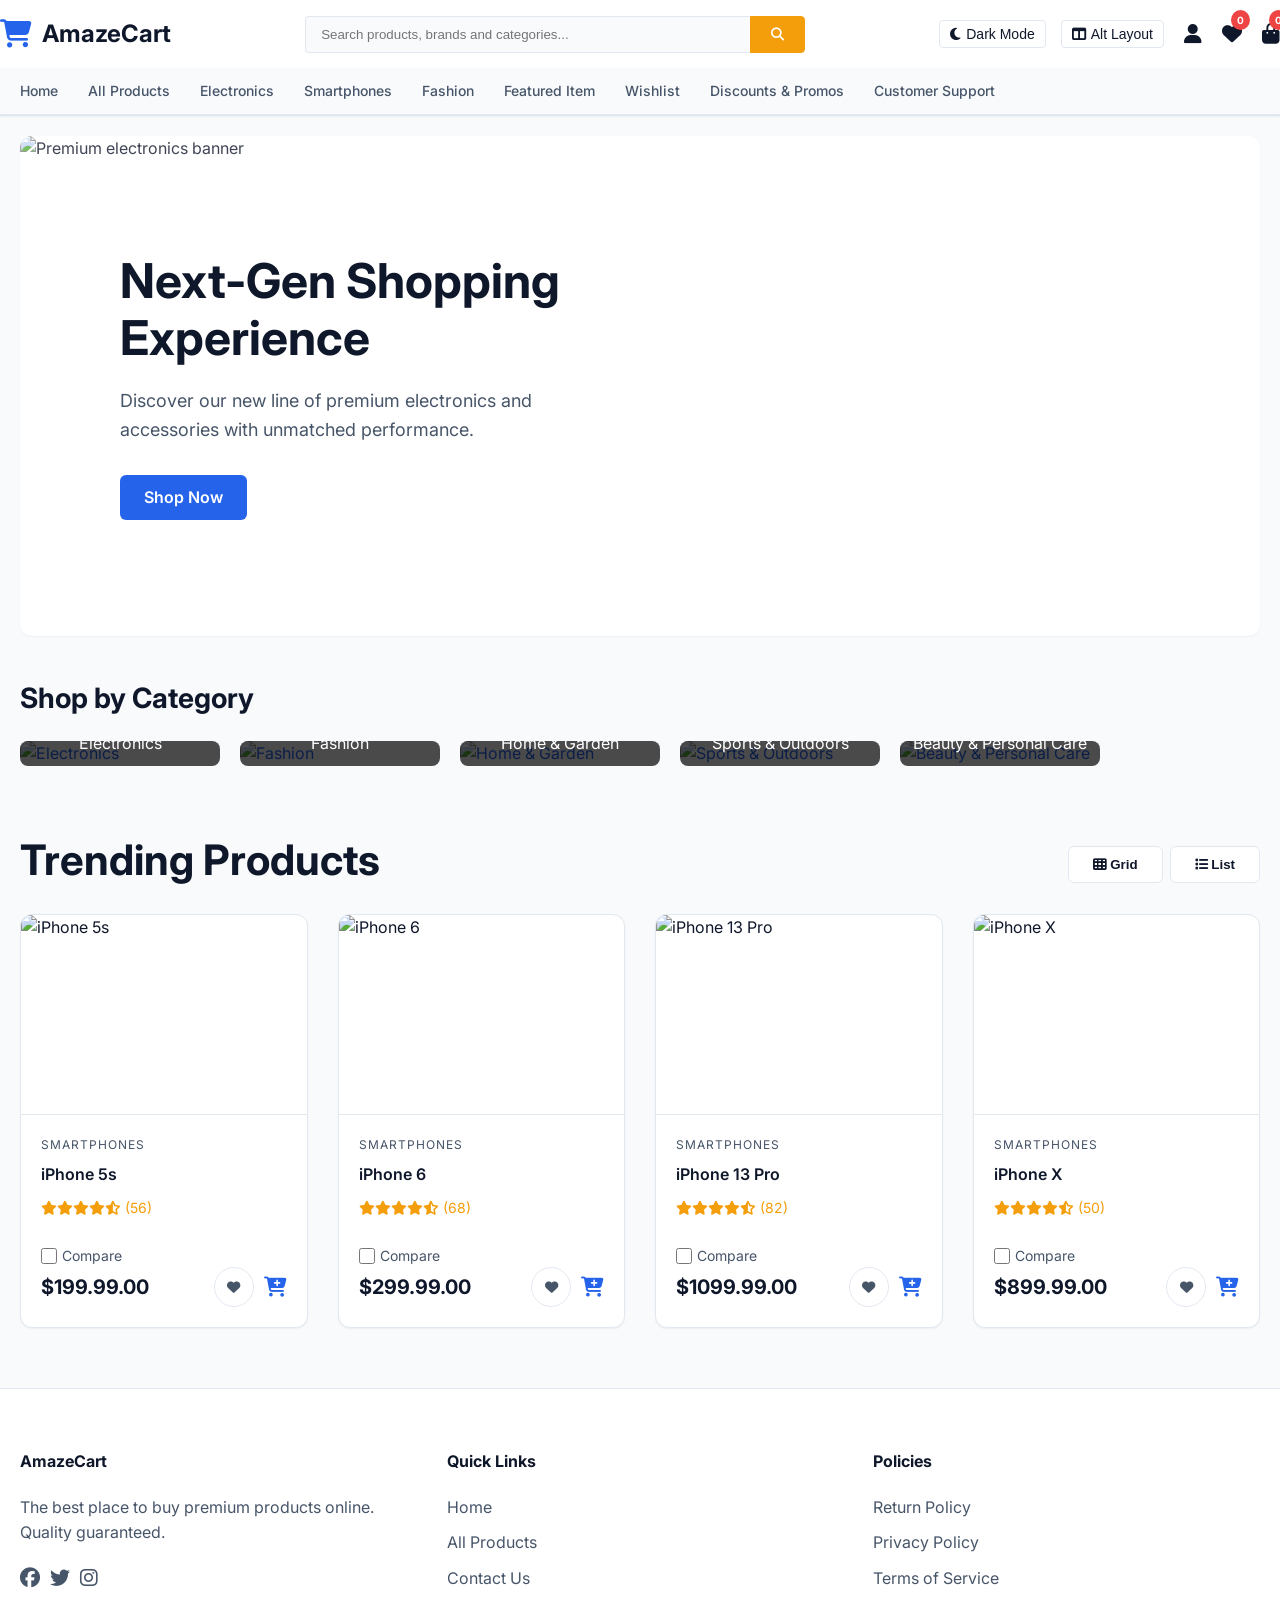
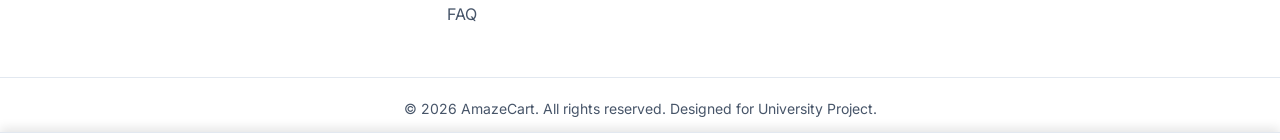
==== commit 53640b94: "Done" ====
--- a/index.html
+++ b/index.html
@@ -95,6 +95,24 @@
             <figcaption style="position: absolute; bottom: 0; background: rgba(0,0,0,0.7); color: white; width: 100%; text-align: center; padding: 10px;">Fashion</figcaption>
           </a>
         </figure>
+        <figure style="min-width: 200px; border-radius: 8px; overflow: hidden; position: relative;">
+          <a href="products.html">
+            <img src="https://images.unsplash.com/photo-1524758631624-e2822e304c36?auto=format&fit=crop&q=80&w=600" alt="Home &amp; Garden" style="width: 100%; height: 150px; object-fit: cover;">
+            <figcaption style="position: absolute; bottom: 0; background: rgba(0,0,0,0.7); color: white; width: 100%; text-align: center; padding: 10px;">Home &amp; Garden</figcaption>
+          </a>
+        </figure>
+        <figure style="min-width: 200px; border-radius: 8px; overflow: hidden; position: relative;">
+          <a href="products.html">
+            <img src="https://images.unsplash.com/photo-1521412644187-c49fa049e84d?auto=format&fit=crop&q=80&w=600" alt="Sports &amp; Outdoors" style="width: 100%; height: 150px; object-fit: cover;">
+            <figcaption style="position: absolute; bottom: 0; background: rgba(0,0,0,0.7); color: white; width: 100%; text-align: center; padding: 10px;">Sports &amp; Outdoors</figcaption>
+          </a>
+        </figure>
+        <figure style="min-width: 200px; border-radius: 8px; overflow: hidden; position: relative;">
+          <a href="products.html">
+            <img src="https://images.unsplash.com/photo-1522335789203-aabd1fc54bc9?auto=format&fit=crop&q=80&w=600" alt="Beauty &amp; Personal Care" style="width: 100%; height: 150px; object-fit: cover;">
+            <figcaption style="position: absolute; bottom: 0; background: rgba(0,0,0,0.7); color: white; width: 100%; text-align: center; padding: 10px;">Beauty &amp; Personal Care</figcaption>
+          </a>
+        </figure>
       </div>
     </section>
 
@@ -198,9 +216,9 @@
       <div class="footer-col">
         <h4>Policies</h4>
         <ul>
-          <li><a href="#">Return Policy</a></li>
-          <li><a href="#">Privacy Policy</a></li>
-          <li><a href="#">Terms of Service</a></li>
+          <li><a href="return-policy.html">Return Policy</a></li>
+          <li><a href="privacy-policy.html">Privacy Policy</a></li>
+          <li><a href="terms-of-service.html">Terms of Service</a></li>
         </ul>
       </div>
     </div>
